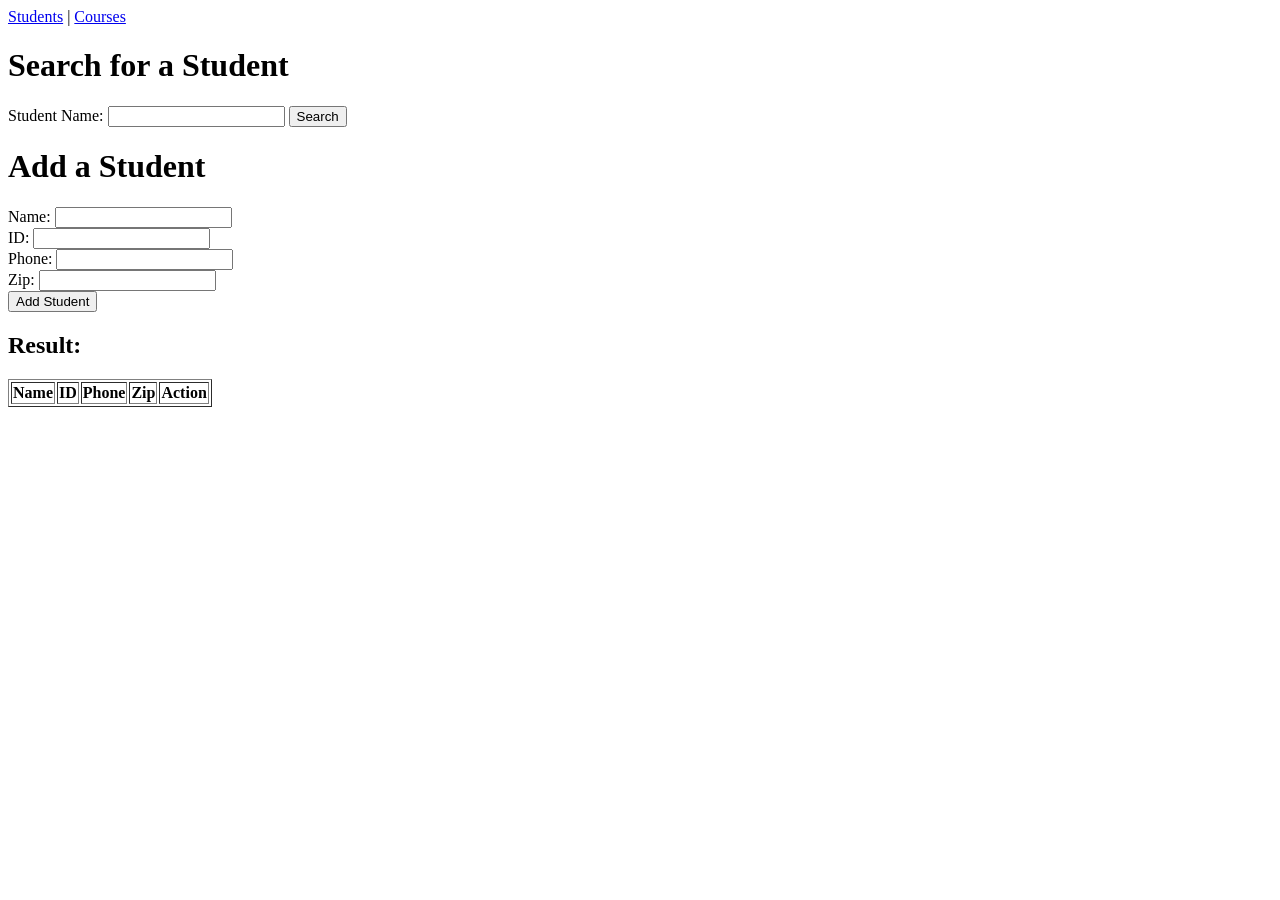
==== frontend/index.html @ 0516256b "Completed CIS 2336 final exam" ====
<!DOCTYPE html>
<html lang="en">
<head>
    <meta charset="UTF-8">
    <meta name="viewport" content="width=device-width, initial-scale=1.0">
    <title>Students</title>
    <script src="script.js" defer></script>
</head>
<body>
    <nav>
        <a href="index.html">Students</a> | <a href="courses.html">Courses</a>
    </nav>
    <h1>Search for a Student</h1>
    <form onsubmit="searchStudent(event)">
        <label for="studentName">Student Name:</label>
        <input type="text" id="studentName" name="studentName" required>
        <button type="submit">Search</button>
    </form>

    <h1>Add a Student</h1>
    <form onsubmit="addStudent(event)">
        <label for="addName">Name:</label>
        <input type="text" id="addName" name="addName" required><br>
        <label for="addId">ID:</label>
        <input type="number" id="addId" name="addId" required><br>
        <label for="addPhone">Phone:</label>
        <input type="text" id="addPhone" name="addPhone" required><br>
        <label for="addZip">Zip:</label>
        <input type="text" id="addZip" name="addZip" required><br>
        <button type="submit">Add Student</button>
    </form>

    <h2>Result:</h2>
    <table border="1">
        <thead>
            <tr>
                <th>Name</th>
                <th>ID</th>
                <th>Phone</th>
                <th>Zip</th>
                <th>Action</th>
            </tr>
        </thead>
        <tbody id="resultTable">
            <!-- Results will be displayed here -->
        </tbody>
    </table>
</body>
</html>
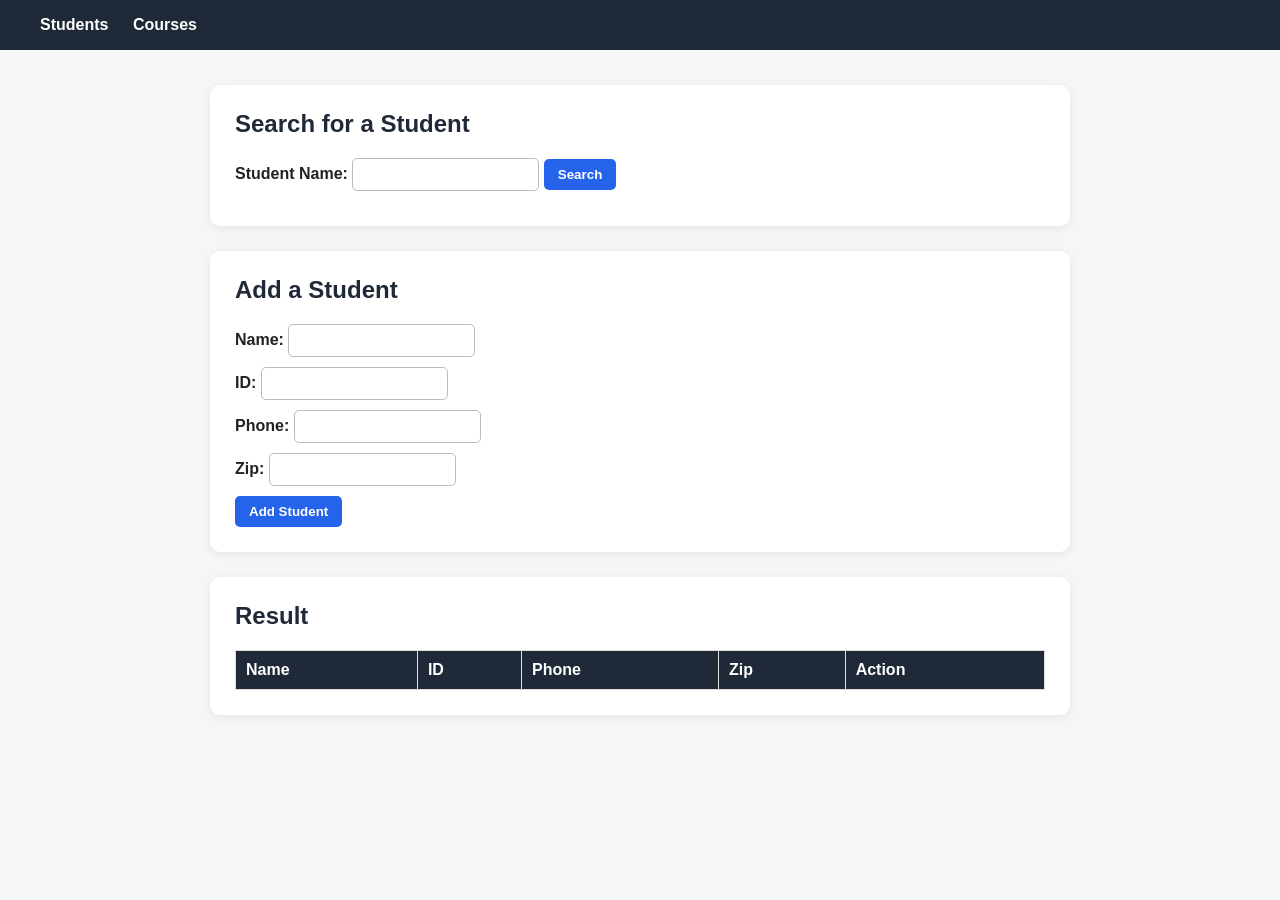
==== commit 1a2058d3: "Add frontend styling" ====
--- a/frontend/index.html
+++ b/frontend/index.html
@@ -4,46 +4,73 @@
     <meta charset="UTF-8">
     <meta name="viewport" content="width=device-width, initial-scale=1.0">
     <title>Students</title>
+    <link rel="stylesheet" href="style.css">
     <script src="script.js" defer></script>
 </head>
 <body>
+
     <nav>
-        <a href="index.html">Students</a> | <a href="courses.html">Courses</a>
+        <a href="index.html">Students</a>
+        <a href="courses.html">Courses</a>
     </nav>
-    <h1>Search for a Student</h1>
-    <form onsubmit="searchStudent(event)">
-        <label for="studentName">Student Name:</label>
-        <input type="text" id="studentName" name="studentName" required>
-        <button type="submit">Search</button>
-    </form>
 
-    <h1>Add a Student</h1>
-    <form onsubmit="addStudent(event)">
-        <label for="addName">Name:</label>
-        <input type="text" id="addName" name="addName" required><br>
-        <label for="addId">ID:</label>
-        <input type="number" id="addId" name="addId" required><br>
-        <label for="addPhone">Phone:</label>
-        <input type="text" id="addPhone" name="addPhone" required><br>
-        <label for="addZip">Zip:</label>
-        <input type="text" id="addZip" name="addZip" required><br>
-        <button type="submit">Add Student</button>
-    </form>
+    <main>
 
-    <h2>Result:</h2>
-    <table border="1">
-        <thead>
-            <tr>
-                <th>Name</th>
-                <th>ID</th>
-                <th>Phone</th>
-                <th>Zip</th>
-                <th>Action</th>
-            </tr>
-        </thead>
-        <tbody id="resultTable">
-            <!-- Results will be displayed here -->
-        </tbody>
-    </table>
+        <section>
+            <h1>Search for a Student</h1>
+
+            <form onsubmit="searchStudent(event)">
+                <label for="studentName">Student Name:</label>
+                <input type="text" id="studentName" name="studentName" required>
+
+                <button type="submit">Search</button>
+            </form>
+        </section>
+
+        <section>
+            <h1>Add a Student</h1>
+
+            <form onsubmit="addStudent(event)">
+                <label for="addName">Name:</label>
+                <input type="text" id="addName" name="addName" required>
+                <br>
+
+                <label for="addId">ID:</label>
+                <input type="number" id="addId" name="addId" required>
+                <br>
+
+                <label for="addPhone">Phone:</label>
+                <input type="text" id="addPhone" name="addPhone" required>
+                <br>
+
+                <label for="addZip">Zip:</label>
+                <input type="text" id="addZip" name="addZip" required>
+                <br>
+
+                <button type="submit">Add Student</button>
+            </form>
+        </section>
+
+        <section>
+            <h1>Result</h1>
+
+            <table>
+                <thead>
+                    <tr>
+                        <th>Name</th>
+                        <th>ID</th>
+                        <th>Phone</th>
+                        <th>Zip</th>
+                        <th>Action</th>
+                    </tr>
+                </thead>
+
+                <tbody id="resultTable">
+                </tbody>
+            </table>
+        </section>
+
+    </main>
+
 </body>
 </html>
--- a/frontend/style.css
+++ b/frontend/style.css
@@ -0,0 +1,114 @@
+* {
+    box-sizing: border-box;
+}
+
+body {
+    margin: 0;
+    font-family: Arial, Helvetica, sans-serif;
+    background-color: #f4f6f8;
+    color: #222;
+}
+
+nav {
+    background-color: #1f2937;
+    padding: 16px 40px;
+}
+
+nav a {
+    color: white;
+    text-decoration: none;
+    font-weight: bold;
+    margin-right: 20px;
+}
+
+nav a:hover {
+    color: #93c5fd;
+}
+
+main {
+    max-width: 900px;
+    margin: 35px auto;
+    padding: 0 20px;
+}
+
+h1 {
+    color: #1f2937;
+    margin-top: 0;
+}
+
+section {
+    background-color: white;
+    padding: 25px;
+    margin-bottom: 25px;
+    border-radius: 10px;
+    box-shadow: 0 2px 8px rgba(0, 0, 0, 0.08);
+}
+
+form {
+    margin-top: 15px;
+}
+
+label {
+    display: inline-block;
+    margin-bottom: 5px;
+    font-weight: bold;
+}
+
+input,
+select {
+    padding: 8px;
+    margin-bottom: 10px;
+    border: 1px solid #bbb;
+    border-radius: 5px;
+}
+
+input:focus,
+select:focus {
+    outline: none;
+    border-color: #2563eb;
+}
+
+button {
+    background-color: #2563eb;
+    color: white;
+    border: none;
+    border-radius: 5px;
+    padding: 8px 14px;
+    cursor: pointer;
+    font-weight: bold;
+}
+
+button:hover {
+    background-color: #1d4ed8;
+}
+
+table {
+    width: 100%;
+    border-collapse: collapse;
+    margin-top: 15px;
+    background-color: white;
+}
+
+th {
+    background-color: #1f2937;
+    color: white;
+}
+
+th,
+td {
+    border: 1px solid #ddd;
+    padding: 10px;
+    text-align: left;
+}
+
+tr:nth-child(even) {
+    background-color: #f3f4f6;
+}
+
+td button {
+    background-color: #dc2626;
+}
+
+td button:hover {
+    background-color: #b91c1c;
+}
